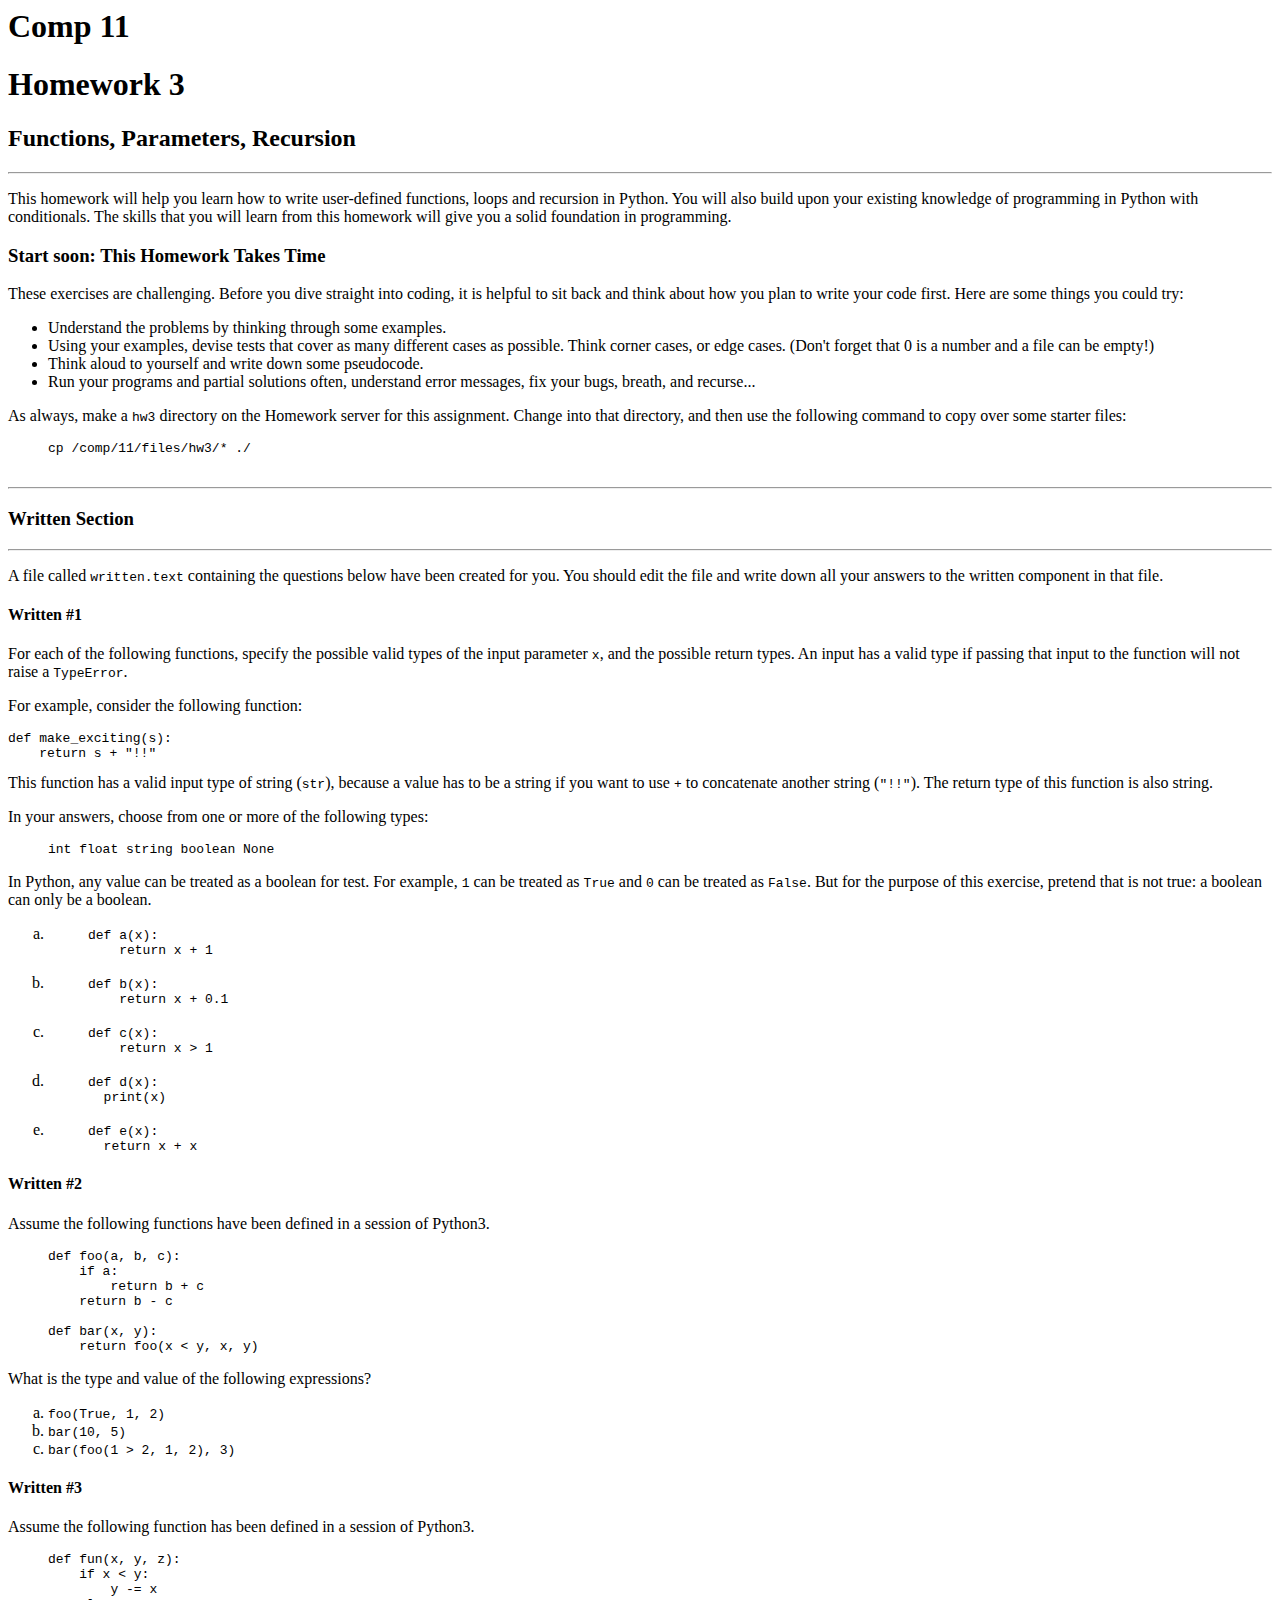
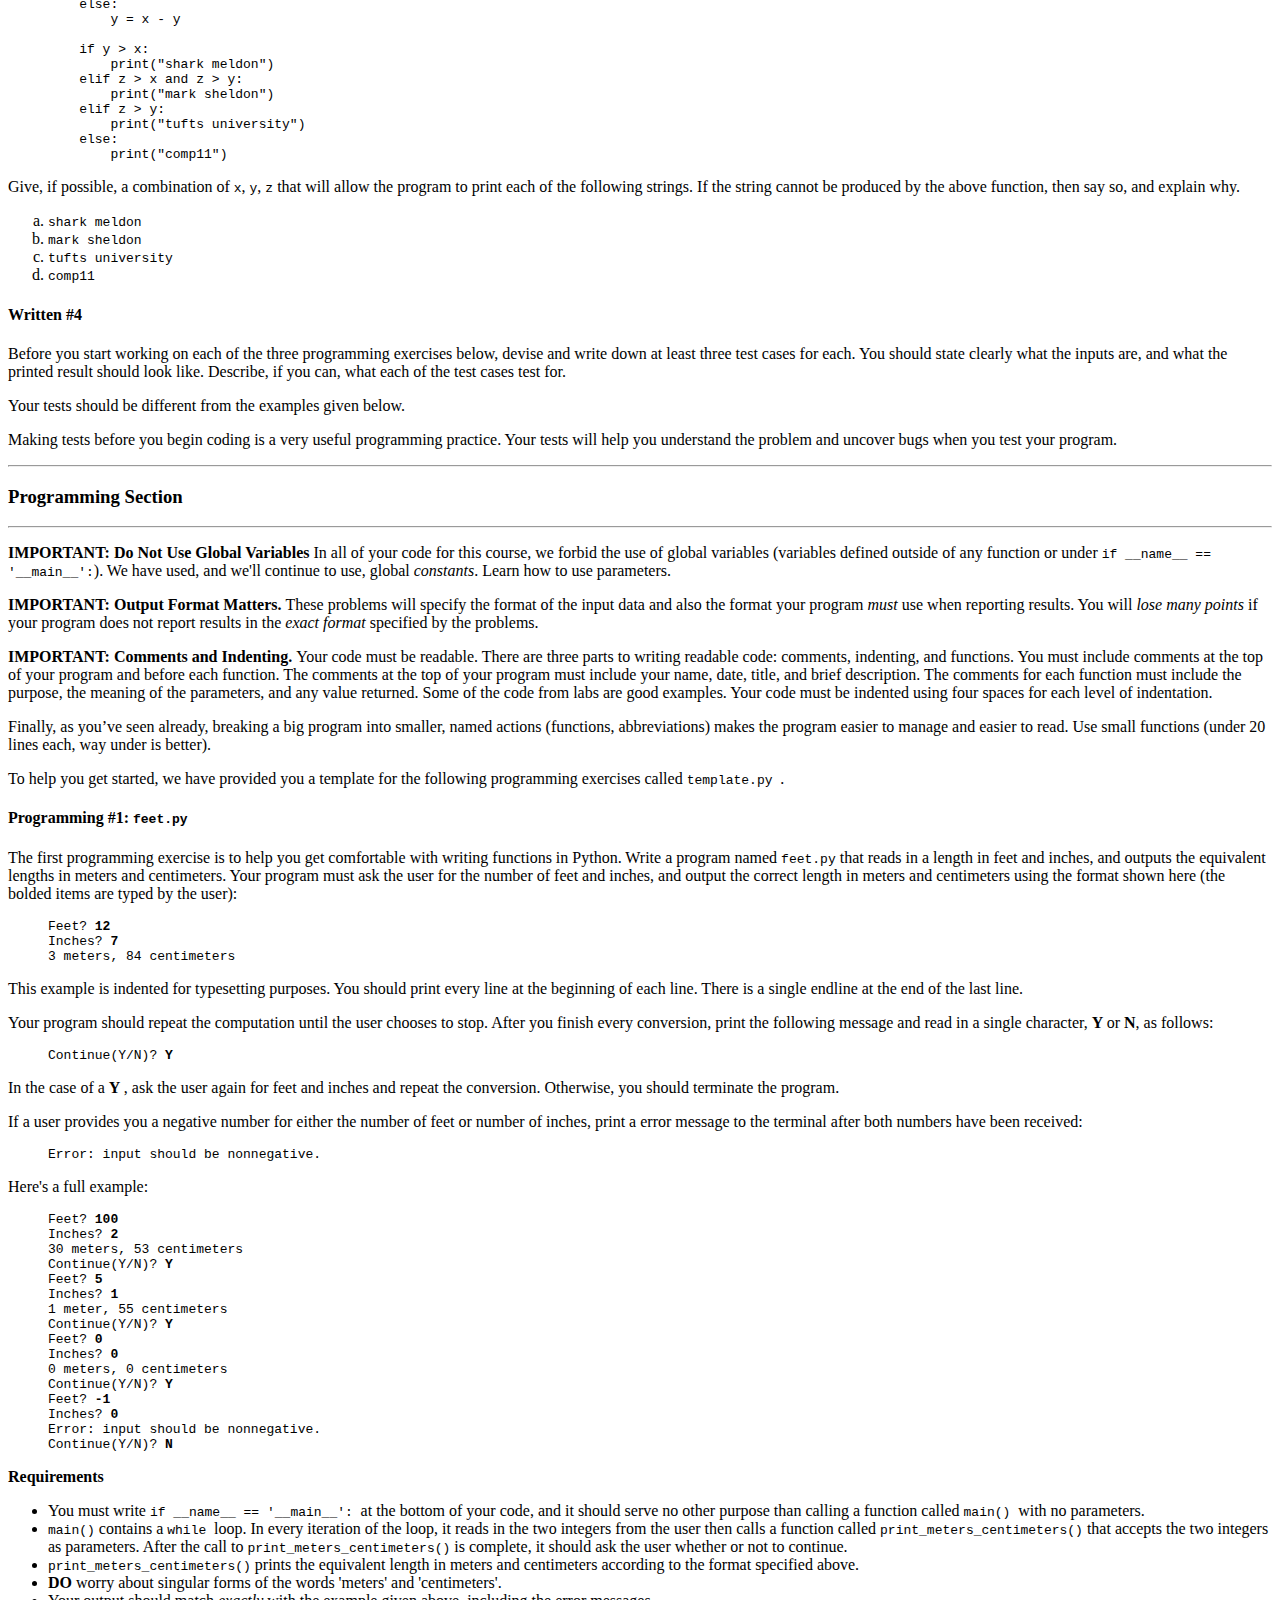
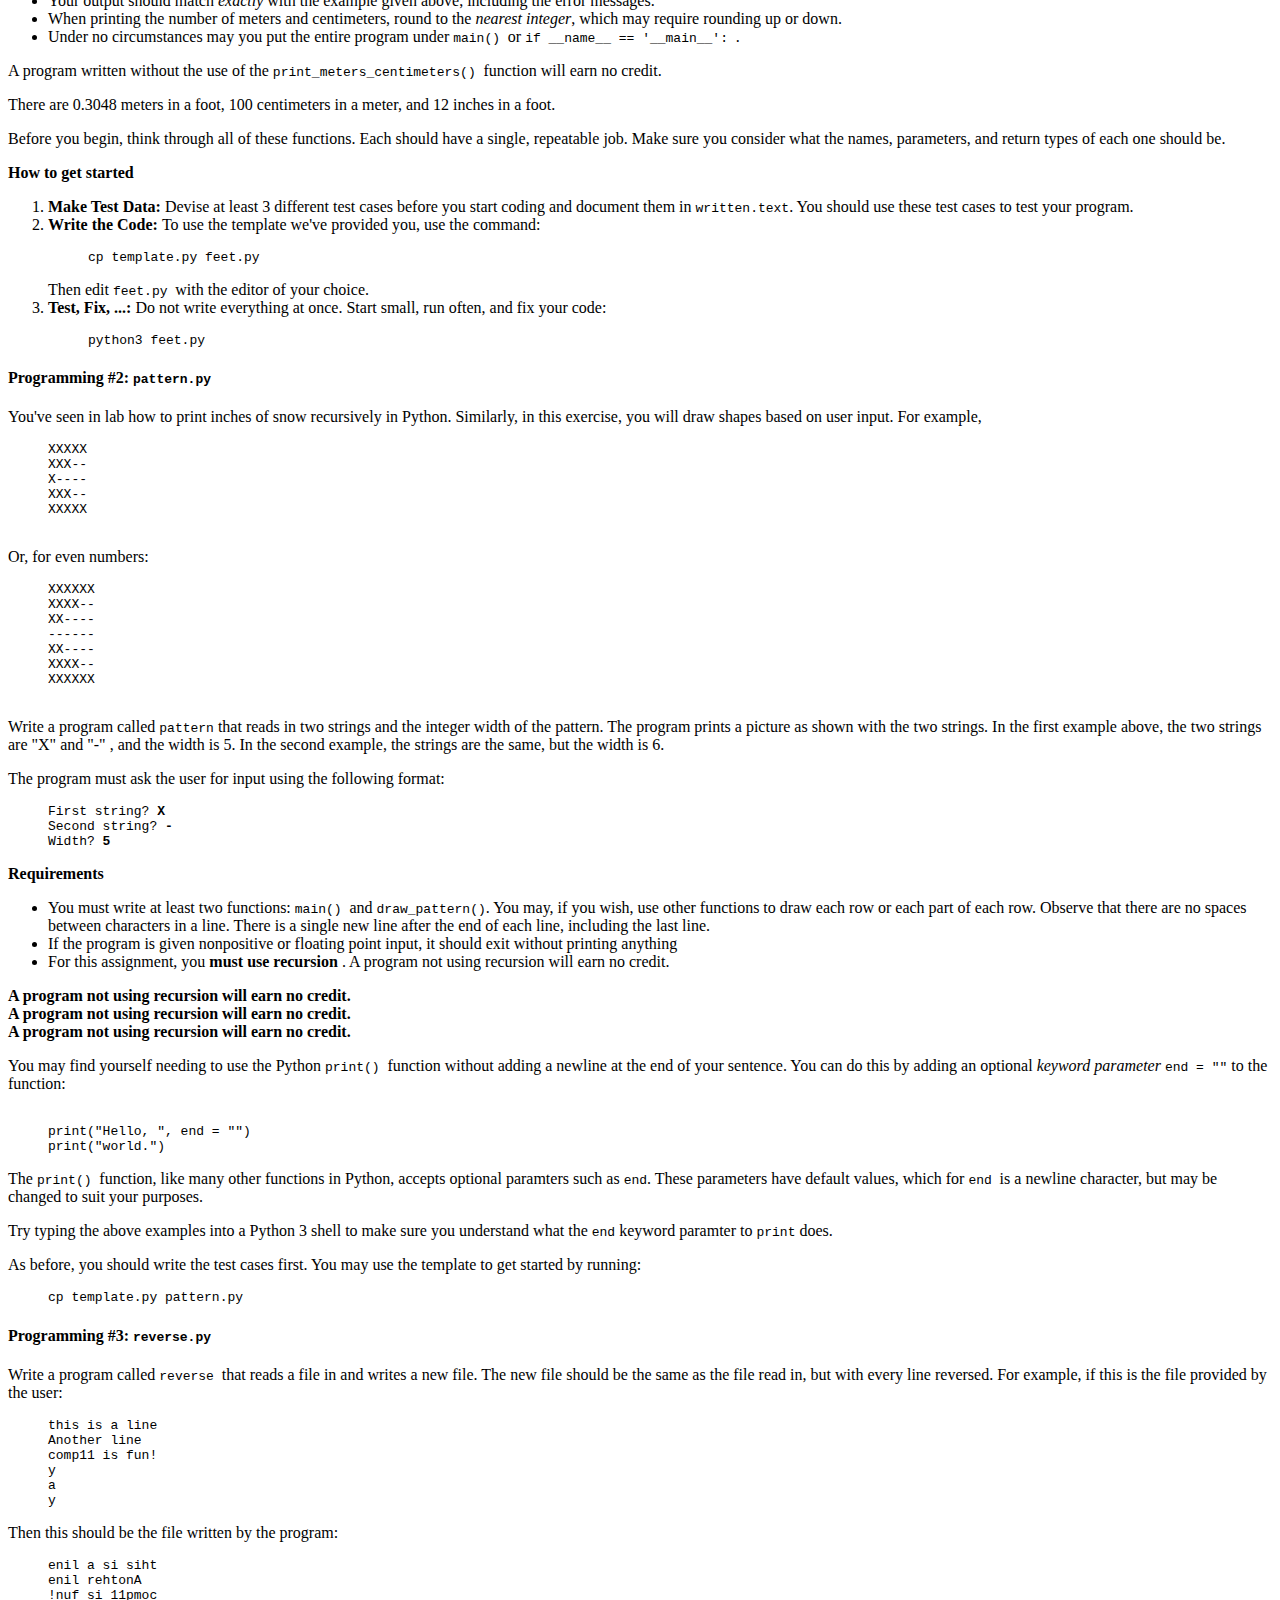
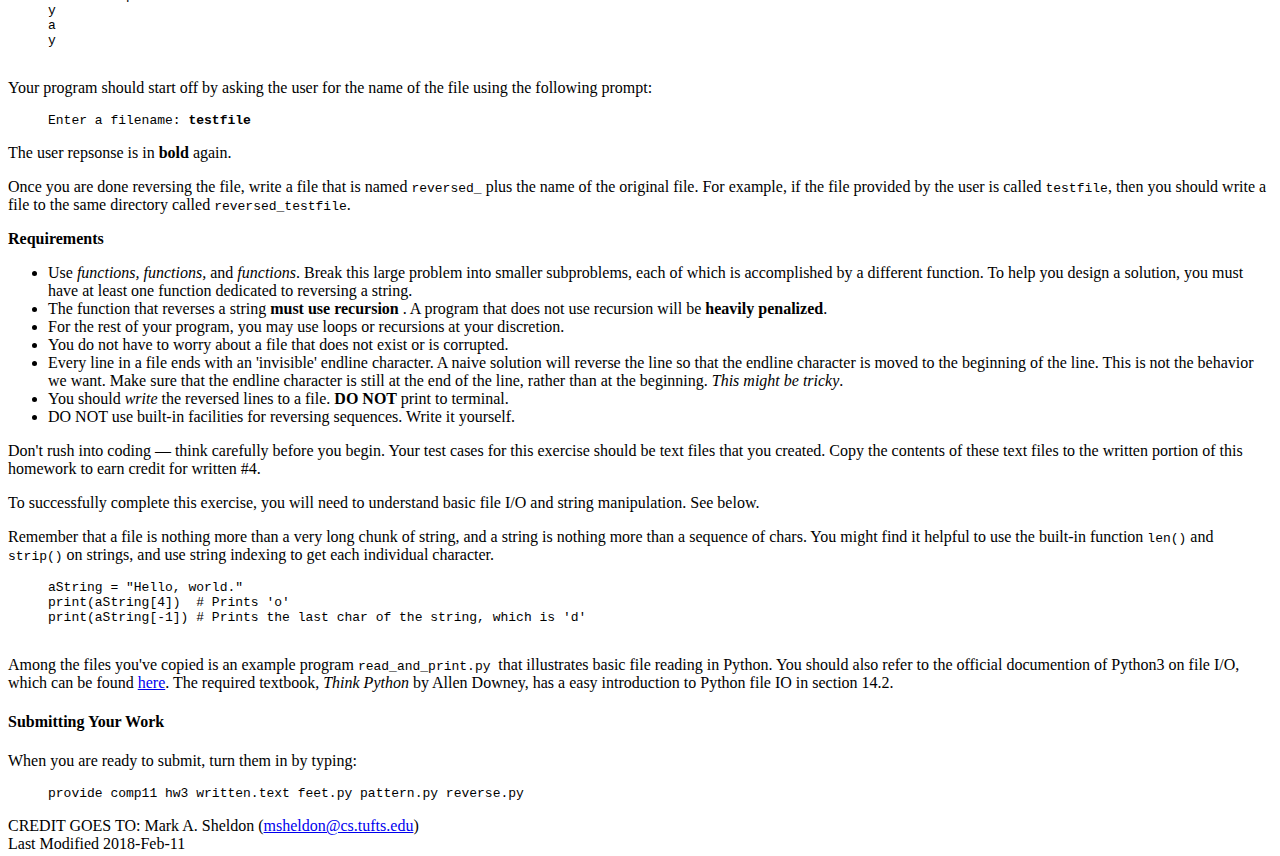
==== comp11-example.html @ ce2f3306 "Create comp11-example.html" ====
<html>
<head>
  <title>Tufts:  Comp 11 HW 3</title>
  <link rel = "stylesheet" type = "text/css" href = "../../course.css">
</head>
<body>
<div id = "topmatter">
    <h1>Comp 11</h1>
    <h1>Homework 3</h1>
  </div>
</div>
<div id = "maincontent" class = "plain_text">
  <h2> Functions, Parameters, Recursion </h2>
  <hr>
  <p> This homework will help you learn how to write user-defined
  functions, loops and recursion in Python.  You will also build upon
  your existing knowledge of programming in Python with
  conditionals.  The skills that you will learn from this homework will
  give you a solid foundation in programming. </p>

  <h3> Start soon: This Homework Takes Time </h3>
  <p> These exercises are challenging.  Before you dive straight into
  coding, it is helpful to sit back and think about how you plan to
  write your code first.  Here are some things you could try:

    <ul> 
      <li> Understand the problems by thinking through some examples.
      <li> Using your examples, devise tests that cover as many
        different cases as possible.  Think corner cases, or edge
        cases.  (Don't forget that 0 is a number and a file can be
        empty!) </li>
      <li> Think aloud to yourself and write down some pseudocode. </li>
      <li> Run your programs and partial solutions often, understand
        error messages, fix your bugs, breath, and recurse... </li>
    </ul></p>

    <p> As always, make a <code>hw3</code> directory on the Homework
    server for this assignment.  Change into that directory, and then
    use the following command to copy over some starter files: </p>
      <blockquote><pre>
cp /comp/11/files/hw3/* ./
  </pre></blockquote>

  <hr>
  <h3> Written Section </h3>
  <hr>
  <p> A file called <code> written.text</code> containing the questions
  below have been created for you.  You should edit the file and write
  down all your answers to the written component in that file.</p>
  <h4> Written #1 </h4>
  <p> For each of the following functions, specify the possible valid
  types of the input parameter <code> x</code>, and the possible
  return types.  An input has a valid type if passing that input to the
    function will not raise a <code> TypeError</code>. </p>
  <p>
    For example, consider the following function:
    <pre>
def make_exciting(s):
    return s + "!!" </pre>
    This function has a valid input type of string (<code>str</code>),
    because a value has to be a string if you want to
    use <code>+</code> to concatenate another string
    (<code>"!!"</code>).   The return type of this function is also
    string. 
  </p>
  <p> In your answers, choose from one or more of the following
  types: </p>
  <blockquote><pre>int float string boolean None</pre></blockquote>

  <p> In Python, any value can be treated as a boolean for test.  For
  example, <code>1</code> can be treated as <code>True</code>
  and <code>0</code> can be treated as <code>False</code>.  But for
  the purpose of this exercise, pretend that is not true: a boolean
  can only be a boolean. </p>

  <ol type = "a">
  <li>
  <blockquote><pre>
def a(x):
    return x + 1 </pre></blockquote>
  <li>
    <blockquote><pre>
def b(x):
    return x + 0.1 </pre></blockquote>
  <li>
    <blockquote><pre>
def c(x):
    return x > 1 </pre></blockquote>
  <li>
    <blockquote><pre>
def d(x):
  print(x) </pre></blockquote>
  <li>
    <blockquote><pre>
def e(x):
  return x + x </pre></blockquote>
  </ol>
  <h4>Written #2</h4>

  <p>Assume the following functions have been defined in a session of
  Python3. </p>

  <blockquote><pre>
def foo(a, b, c):
    if a:
        return b + c
    return b - c

def bar(x, y):
    return foo(x < y, x, y) </pre></blockquote>

  <p>What is the type and value of the following expressions? </p>

  <ol type = "a">
  <li> <code> foo(True, 1, 2) </code>
  <li> <code> bar(10, 5) </code>
  <li> <code> bar(foo(1 > 2, 1, 2), 3) </code>
  </ol>

  <h4> Written #3 </h4>

  <p>Assume the following function has been defined in a session of
  Python3. </p>

  <blockquote><pre>
def fun(x, y, z):
    if x < y:
        y -= x
    else:
        y = x - y
    
    if y > x:    
        print("shark meldon")
    elif z > x and z > y:
        print("mark sheldon")
    elif z > y:
        print("tufts university")
    else:
        print("comp11") </pre></blockquote>
  <p> Give, if possible, a combination
  of <code>x</code>, <code>y</code>, <code>z</code> that will allow
  the program to print each of the following strings. If the string
  cannot be produced by the above function, then say so, and explain
  why. </p>

  <ol type = "a">
    <li> <code> shark meldon </code> 
    <li> <code> mark sheldon </code>
    <li> <code> tufts university </code>
    <li> <code> comp11 </code>
  </ol>

  <h4> Written #4 </h4>

  <p> Before you start working on each of the three programming
  exercises below, devise and write down at least three test cases for
  each.  You should state clearly what the inputs are, and what the
  printed result should look like.  Describe, if you can, what each of
  the test cases test for. </p>

  <p> Your tests should be different from the examples given below. </p>

  <p> Making tests before you begin coding is a very useful
  programming practice.  Your tests will help you understand the
  problem and uncover bugs when you test your program. </p>
  <hr>
  <h3> Programming Section </h3>
  <hr>
  <p> <b> IMPORTANT: Do Not Use Global Variables </b> In all of your code for this course, we forbid the use of global variables (variables defined outside of any function or under <code> if __name__ == '__main__':</code>). We have used, and we'll continue to use, global <i> constants</i>. Learn how to use parameters.</p> 

  <p> <b> IMPORTANT: Output Format Matters. </b> These problems will
  specify the format of the input data and also the format your
  program <i> must </i> use when reporting results. You will <i> lose
  many points </i> if your program does not report results in the <i>
  exact format </i> specified by the problems. </p>

  <p><b> IMPORTANT: Comments and Indenting. </b> Your code must be
  readable. There are three parts to writing readable code: comments,
  indenting, and functions.  You must include comments at the top of
  your program and before each function. The comments at the top of
  your program must include your name, date, title, and brief
  description.  The comments for each function must include the
  purpose, the meaning of the parameters, and any value returned. Some
  of the code from labs are good examples.  Your code must be indented
  using four spaces for each level of indentation. </p>
  <p> Finally, as you’ve seen already, breaking a big program into
  smaller, named actions (functions, abbreviations) makes the program
  easier to manage and easier to read. Use small functions (under 20
  lines each, way under is better). </p>

  <p> To help you get started, we have provided you a template for the
  following programming exercises called <code>
  template.py </code>. </p>


  <h4> Programming #1: <code> feet.py </code></h4>

  <p> The first programming exercise is to help you get comfortable
  with writing functions in Python. Write a program
  named <code>feet.py</code> that reads in a length in feet and
  inches, and outputs the equivalent lengths in meters and
  centimeters. Your program must ask the user for the number of feet
  and inches, and output the correct length in meters and centimeters
  using the format shown here (the bolded items are typed by the
  user): </p>
    <blockquote><code>
    Feet? <b> 12 </b> <br>
    Inches? <b> 7</b> <br>
    3 meters, 84 centimeters
    </code></blockquote>
  <p> This example is indented for typesetting purposes. You should
  print every line at the beginning of each line. There is a single
  endline at the end of the last line. </p>
  <p>Your program should repeat the computation until the user chooses
  to stop. After you finish every conversion, print the following
  message and read in a single character, <b> Y </b> or <b> N</b>, as
  follows: </p>
    <blockquote><code> Continue(Y/N)? <b> Y</b> </code> </blockquote>
  <p> In the case of a <b> Y </b>, ask the user again for feet and
  inches and repeat the conversion. Otherwise, you should terminate
  the program. </p>

  <p> If a user provides you a negative number for either the number
  of feet or number of inches, print a error message to the terminal
  after both numbers have been received:</p>
  <blockquote><pre>Error: input should be nonnegative.</pre></blockquote> 
  <p> Here's a full example: </p>

  <blockquote><code>
    Feet? <b> 100 </b> <br>
    Inches? <b> 2 </b> <br>
    30 meters, 53 centimeters <br>
    Continue(Y/N)? <b> Y</b> <br>
    Feet? <b> 5 </b> <br>
    Inches? <b> 1 </b> <br>
    1 meter, 55 centimeters <br>
    Continue(Y/N)? <b> Y</b> <br>
    Feet? <b> 0 </b> <br>
    Inches? <b> 0 </b> <br>
    0 meters, 0 centimeters <br>
    Continue(Y/N)? <b> Y</b> <br>
    Feet? <b> -1 </b> <br>
    Inches? <b> 0 </b> <br>
    Error: input should be nonnegative. <br>
    Continue(Y/N)? <b> N</b> <br>
    </code></blockquote>

  <p> <b> Requirements</b> 
    <ul>
      <li> You must write <code> if __name__ == '__main__': </code> at
      the bottom of your code, and it should serve no other purpose
      than calling a function called <code> main() </code> with no
      parameters. </li>
      <li> <code> main()</code> contains a <code> while </code>
      loop. In every iteration of the loop, it reads in the two
      integers from the user then calls a function
      called <code>print_meters_centimeters()</code> that accepts the
      two integers as parameters. After the call
      to <code>print_meters_centimeters()</code> is complete, it
      should ask the user whether or not to continue.</li>
      <li><code>print_meters_centimeters()</code> prints the
      equivalent length in meters and centimeters according to the
      format specified above. </li>
      <li> <b> DO </b> worry about singular forms of the words
      'meters' and 'centimeters'. </li>
      <li> Your output should match <i> exactly </i> with the example
      given above, including the error messages. </li>
      <li> When printing the number of meters and centimeters, round to the <i> nearest integer</i>, which may require rounding up or down. </li>
      <li> Under no circumstances may you put the entire program under <code> main() </code> or <code> if __name__ == '__main__': </code>. </li>
    </ul>
  </p> 
  <p> A program written without the use of
  the <code>print_meters_centimeters() </code> function will earn no
  credit.</p>
  <p> There are 0.3048 meters in a foot, 100 centimeters in a meter,
  and 12 inches in a foot. </p>
  <p> Before you begin, think through all of these functions. Each
  should have a single, repeatable job. Make sure you consider what
  the names, parameters, and return types of each one should be. </p>
  </pre></blockquote>

  <p> <b> How to get started </b> </p>
  <ol> 
    <li> <b> Make Test Data: </b> Devise at least 3 different test
    cases before you start coding and document them in <code>
    written.text</code>. You should use these test cases to test your
    program.</li>
    <li> <b> Write the Code: </b> To use the template we've provided
    you, use the command:
  <blockquote><code>cp template.py feet.py</code> </blockquote> 
  Then edit <code> feet.py </code> with the editor of your choice.  </li>
    <li> <b> Test, Fix, ...: </b> Do not write everything at once. Start small, run often, and fix your code:
      <blockquote><code>python3 feet.py</code> </blockquote></li>
  </ol>


  <h4> Programming #2: <code>pattern.py </code> </h4>
  <p> You've seen in lab how to print inches of snow recursively in
  Python. Similarly, in this exercise, you will draw shapes based on
  user input. For example,
  <blockquote><pre>
XXXXX
XXX--
X----
XXX--
XXXXX
  </pre></blockquote>
  Or, for even numbers:
    <blockquote><pre>
XXXXXX
XXXX--
XX----
------
XX----
XXXX--
XXXXXX
  </pre></blockquote></p>
  <p> Write a program called <code> pattern</code> that reads in two
  strings and the integer width of the pattern.  The program prints a
  picture as shown with the two strings.  In the first example above,
  the two strings are "X" and "-" , and the width is 5.  In the second
  example, the strings are the same, but the width is 6. </p>

  <p> The program must ask the user for input using the following format:</p>
  <blockquote><code>
    First string? <b> X</b><br>
    Second string? <b> - </b><br>
    Width? <b> 5 </b>
    </code> </blockquote>

  <p> <b> Requirements</b> 
    <ul> <li> You must write at least two functions: <code>
    main() </code> and <code> draw_pattern()</code>. You may, if you
    wish, use other functions to draw each row or each part of each
    row. Observe that there are no spaces between characters in a
    line. There is a single new line after the end of each line,
    including the last line. </li>
    <li> If the program is given nonpositive or floating point input,
    it should exit without printing anything </li>
    <li> For this assignment, you <b> must use recursion </b>. A
    program not using recursion will earn no credit. </li>
    </ul>
  </p>
  <p> <b> A program not using recursion will earn no credit. <br>
          A program not using recursion will earn no credit. <br>
          A program not using recursion will earn no credit. <br> </b></p>

  <!-- <p> <b> Printing in Python </b> </p> -->
  <p> You may find yourself needing to use the Python <code>
  print() </code> function without adding a newline at the end of your
  sentence. You can do this by adding an optional <em>keyword
  parameter</em> <code> end = ""</code> to the function: </p>
  <blockquote><pre> 
print("Hello, ", end = "")
print("world.")
</pre></blockquote>
    <p> The <code> print() </code> function, like many other functions
    in Python, accepts optional paramters such as <code>
    end</code>. These parameters have default values, which for <code>
    end </code> is a newline character, but may be changed to suit
      your purposes. </p>
    <p>Try typing the above examples into a Python 3 shell to make
    sure you understand what the <code>end</code> keyword paramter
    to <code>print</code> does.</p>


  <p> As before, you should write the test cases first. You may use the template to get started by running: </p>
  <blockquote><code>cp template.py pattern.py</code> </blockquote>

  <h4> Programming #3: <code> reverse.py </code></h4>
  <p> Write a program called <code> reverse </code> that reads a file
  in and writes a new file. The new file should be the same as the
  file read in, but with every line reversed. For example, if this is
  the file provided by the user:</p>
  <blockquote> <pre>
this is a line
Another line
comp11 is fun!
y
a
y
</pre></blockquote>
  <p> Then this should be the file written by the program: </p>

  <blockquote> <pre>
enil a si siht
enil rehtonA
!nuf si 11pmoc
y
a
y
  </pre></blockquote>
  <p> Your program should start off by asking the user for the name of
  the file using the following prompt: </p>
  <blockquote><code>Enter a filename: <b>testfile</b> </code></blockquote>

  <p>The user repsonse is in <b>bold</b> again.</p>
  <p> Once you are done reversing the file, write a file that is
  named <code> reversed_</code> plus the name of the original
  file. For example, if the file provided by the user is called <code>
  testfile</code>, then you should write a file to the same directory
  called <code> reversed_testfile</code>. </p>



  <p> <b> Requirements</b> 
    <ul> <li> Use <i> functions, functions, </i>and<i>
    functions</i>. Break this large problem into smaller subproblems,
    each of which is accomplished by a different function. To help you
    design a solution, you must have at least one function
    dedicated to reversing a string. </li>
    <li> The function that reverses a string <b> must use
    recursion </b>.  A program that does not use recursion will be <b>
    heavily penalized</b>. </li>
    <li> For the rest of your program, you may use loops or recursions
    at your discretion. </li>
    <li> You do not have to worry about a file that does not exist or
    is corrupted. </li>
    <li> Every line in a file ends with an 'invisible' endline
    character.  A naive solution will reverse the line so that the
    endline character is moved to the beginning of the line. This is
    not the behavior we want.  Make sure that the endline character is
    still at the end of the line, rather than at the beginning. <i>
    This might be tricky</i>. </li>
    <li> You should <i> write </i> the reversed lines to a file. <b>
        DO NOT </b> print to terminal. </li>
    <li> DO NOT use built-in facilities for reversing sequences.
    Write it yourself.
    </ul>
  </p>

  <p> Don't rush into coding &mdash; think carefully before you begin. Your
  test cases for this exercise should be text files that you
  created.  Copy the contents of these text files to the written
  portion of this homework to earn credit for written #4. </p>

  <p> To successfully complete this exercise, you will need to
  understand basic file I/O and string manipulation.  See below.
  </p>
  <p>
    Remember that a file is nothing more than a very long
  chunk of string, and a string is nothing more than a sequence of
  chars. You might find it helpful to use the built-in
  function <code>len()</code> and <code>strip()</code> on strings, and
  use string indexing to get each individual character.</p>
  <blockquote><pre>
aString = "Hello, world."
print(aString[4])  # Prints 'o' 
print(aString[-1]) # Prints the last char of the string, which is 'd'
  </blockquote>

  <p> Among the files you've copied is an example program <code>
  read_and_print.py </code> that illustrates basic file reading in
  Python. You should also refer to the official documention of Python3
  on file I/O, which can be
  found <a href="https://docs.python.org/3/tutorial/inputoutput.html#reading-and-writing-files">here</a>. The
  required textbook, <i> Think Python </i> by Allen Downey, has a easy
  introduction to Python file IO in section 14.2. </p>

  <h4> Submitting Your Work </h4>

  <p> When you are ready to submit, turn them in by typing: </p>
  <blockquote><pre>provide comp11 hw3 written.text feet.py pattern.py reverse.py </blockquote>

<!-- ch 14 sec 9.1 of think python -->
</div>
<div id = "dogtag">
  CREDIT GOES TO:
   Mark A. Sheldon 
   (<a href="mailto:msheldon@cs.tufts.edu">msheldon@cs.tufts.edu</a>)<br>
      
      Last Modified 2018-Feb-11
</div> <!-- dogtag -->

</body>
</html>
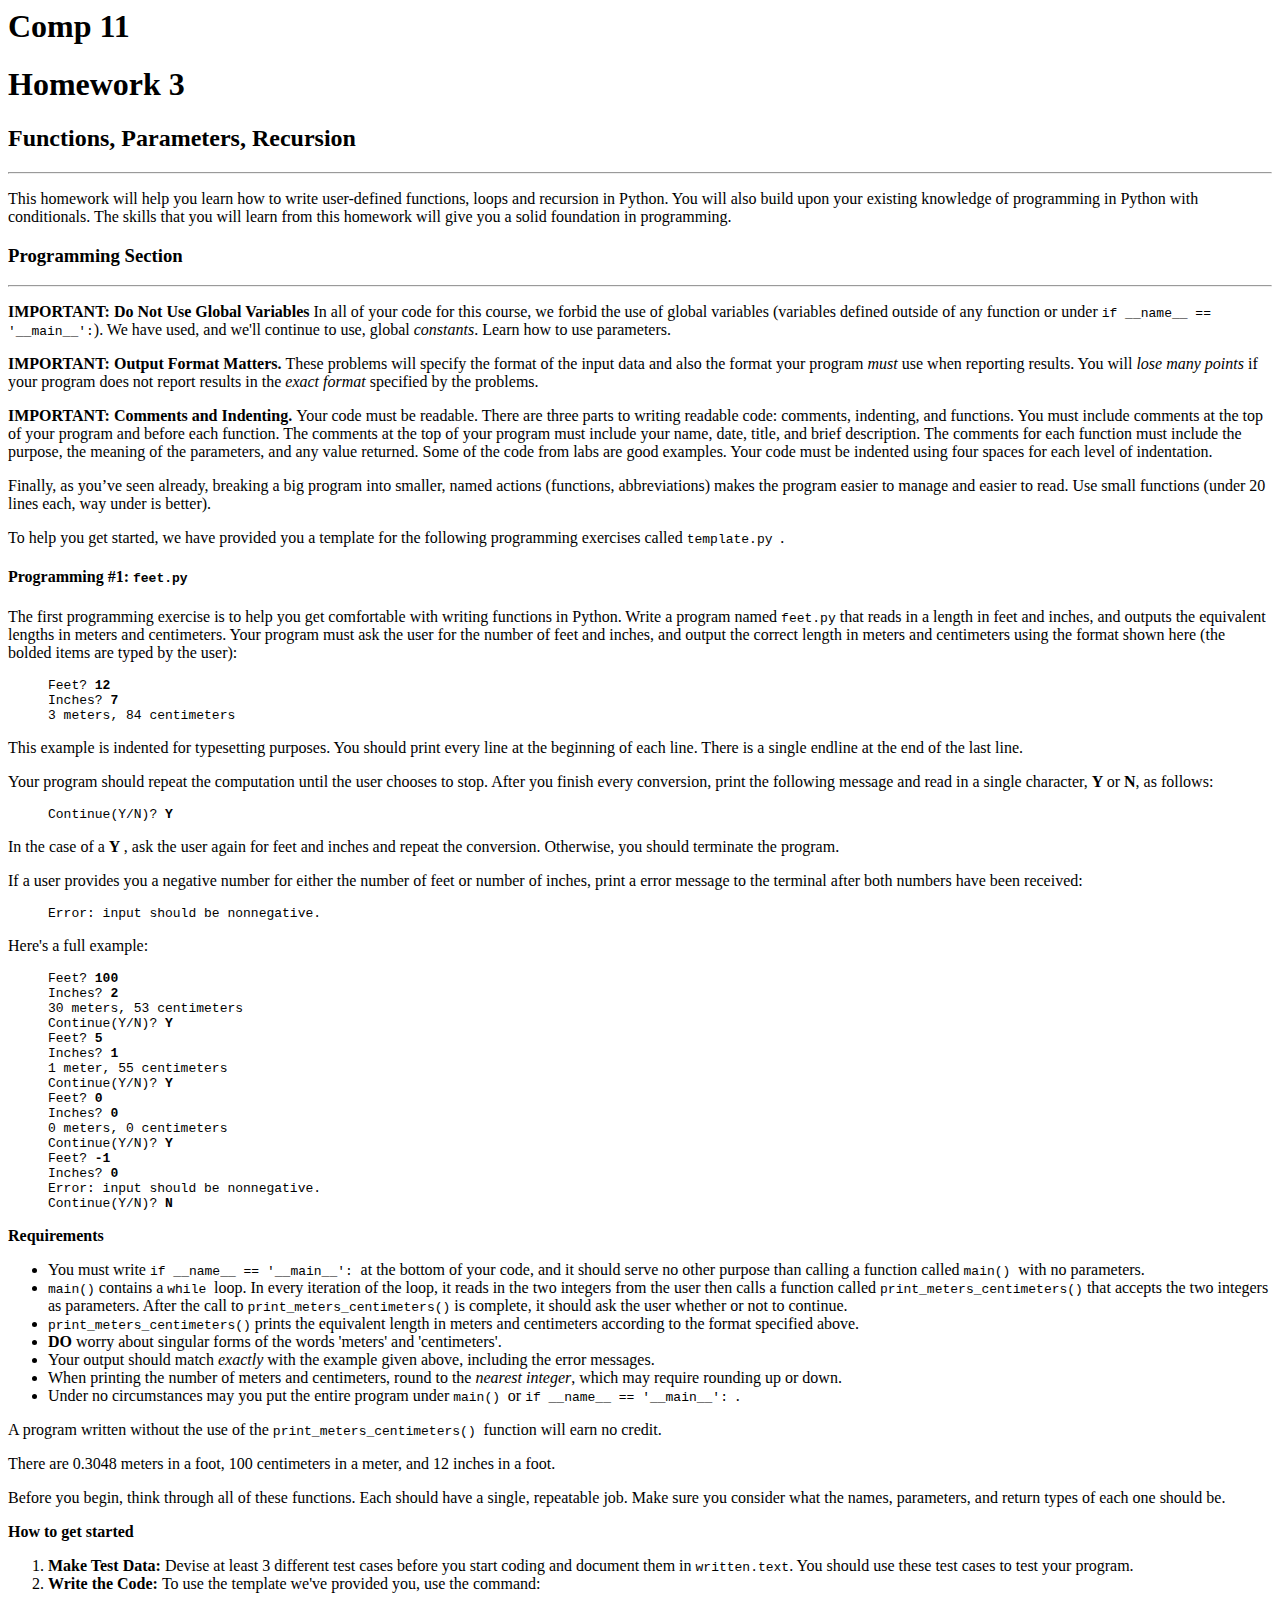
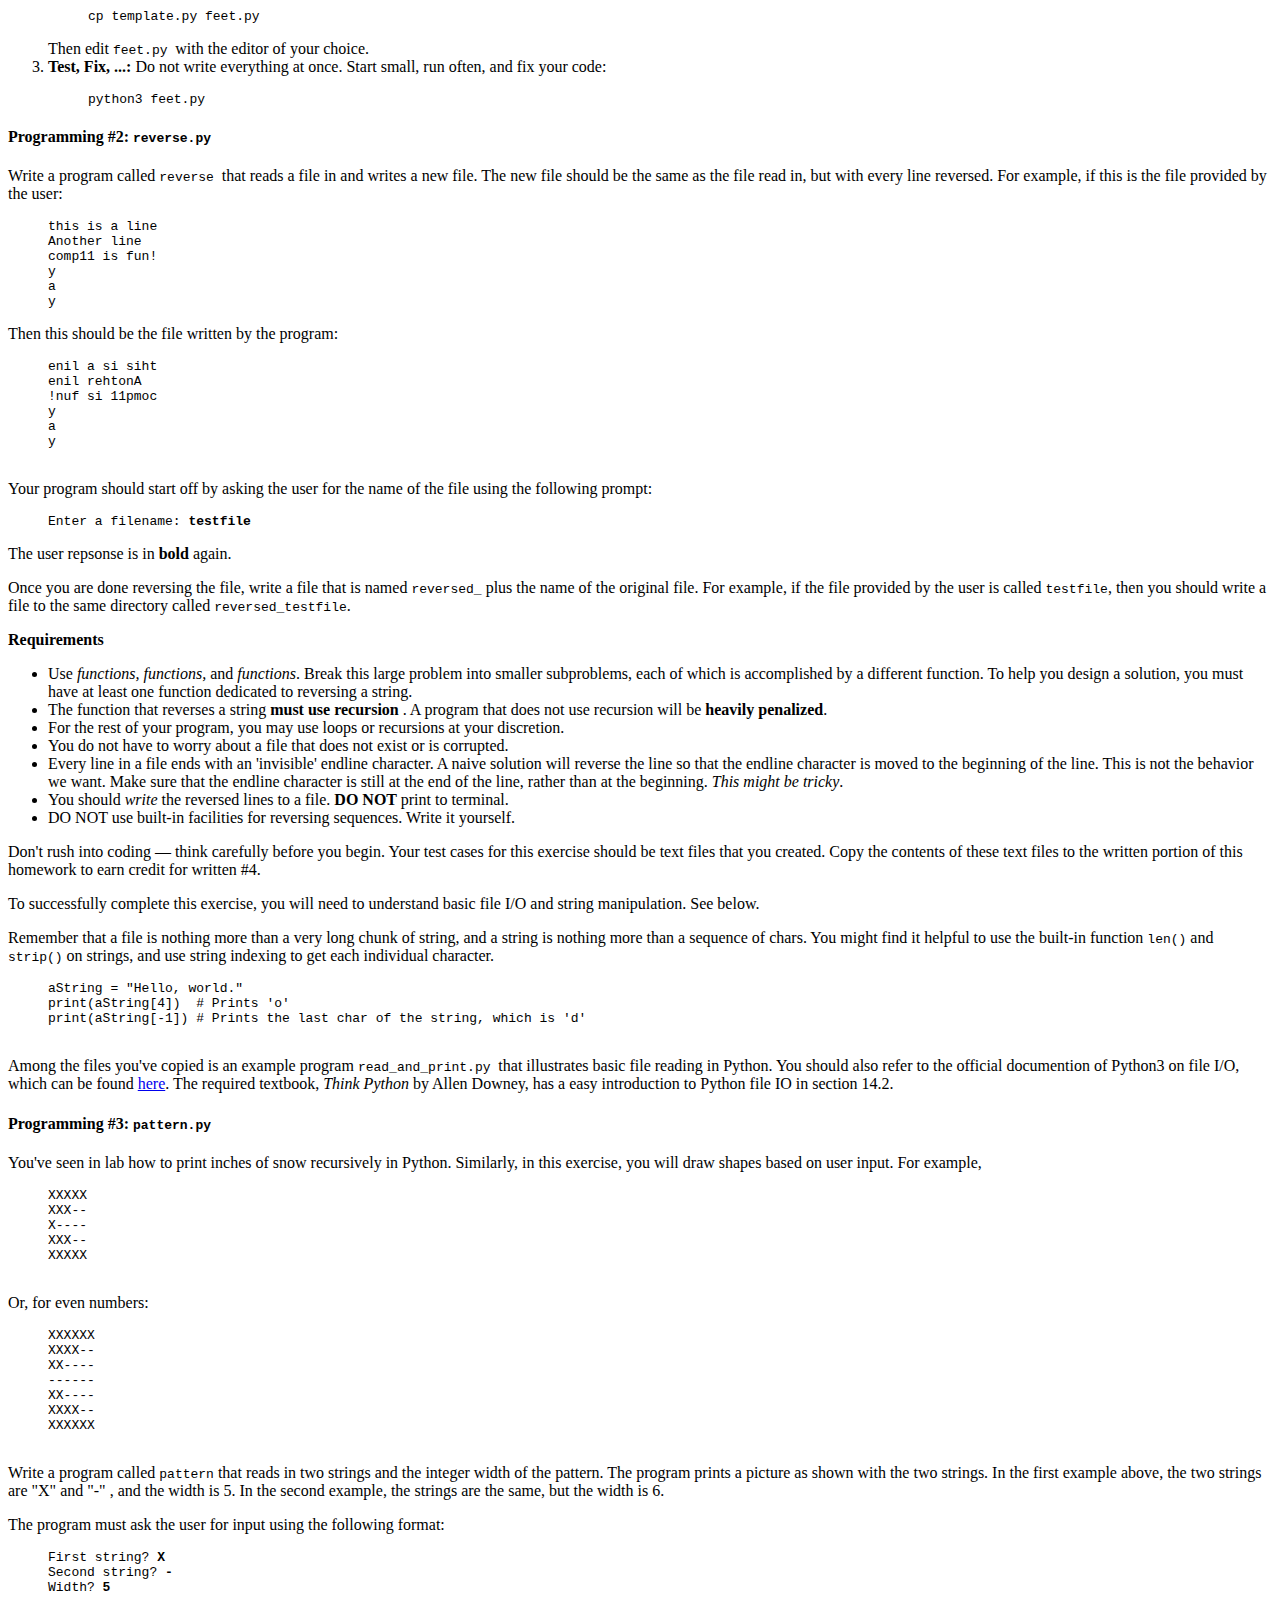
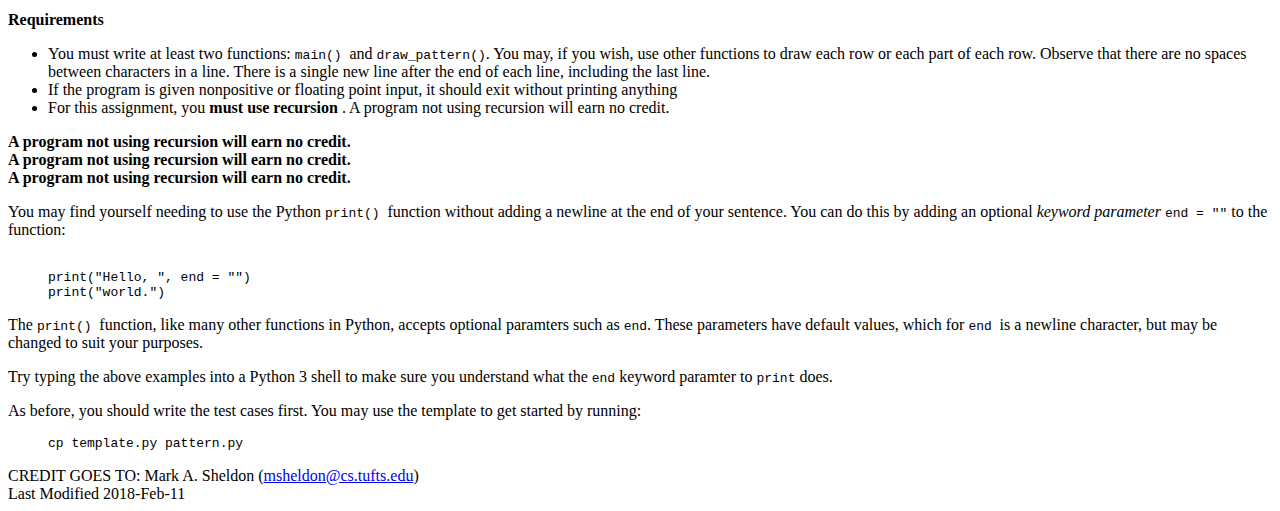
==== commit d46723f6: "Update comp11-example.html" ====
--- a/comp11-example.html
+++ b/comp11-example.html
@@ -19,152 +19,6 @@
   conditionals.  The skills that you will learn from this homework will
   give you a solid foundation in programming. </p>
 
-  <h3> Start soon: This Homework Takes Time </h3>
-  <p> These exercises are challenging.  Before you dive straight into
-  coding, it is helpful to sit back and think about how you plan to
-  write your code first.  Here are some things you could try:
-
-    <ul> 
-      <li> Understand the problems by thinking through some examples.
-      <li> Using your examples, devise tests that cover as many
-        different cases as possible.  Think corner cases, or edge
-        cases.  (Don't forget that 0 is a number and a file can be
-        empty!) </li>
-      <li> Think aloud to yourself and write down some pseudocode. </li>
-      <li> Run your programs and partial solutions often, understand
-        error messages, fix your bugs, breath, and recurse... </li>
-    </ul></p>
-
-    <p> As always, make a <code>hw3</code> directory on the Homework
-    server for this assignment.  Change into that directory, and then
-    use the following command to copy over some starter files: </p>
-      <blockquote><pre>
-cp /comp/11/files/hw3/* ./
-  </pre></blockquote>
-
-  <hr>
-  <h3> Written Section </h3>
-  <hr>
-  <p> A file called <code> written.text</code> containing the questions
-  below have been created for you.  You should edit the file and write
-  down all your answers to the written component in that file.</p>
-  <h4> Written #1 </h4>
-  <p> For each of the following functions, specify the possible valid
-  types of the input parameter <code> x</code>, and the possible
-  return types.  An input has a valid type if passing that input to the
-    function will not raise a <code> TypeError</code>. </p>
-  <p>
-    For example, consider the following function:
-    <pre>
-def make_exciting(s):
-    return s + "!!" </pre>
-    This function has a valid input type of string (<code>str</code>),
-    because a value has to be a string if you want to
-    use <code>+</code> to concatenate another string
-    (<code>"!!"</code>).   The return type of this function is also
-    string. 
-  </p>
-  <p> In your answers, choose from one or more of the following
-  types: </p>
-  <blockquote><pre>int float string boolean None</pre></blockquote>
-
-  <p> In Python, any value can be treated as a boolean for test.  For
-  example, <code>1</code> can be treated as <code>True</code>
-  and <code>0</code> can be treated as <code>False</code>.  But for
-  the purpose of this exercise, pretend that is not true: a boolean
-  can only be a boolean. </p>
-
-  <ol type = "a">
-  <li>
-  <blockquote><pre>
-def a(x):
-    return x + 1 </pre></blockquote>
-  <li>
-    <blockquote><pre>
-def b(x):
-    return x + 0.1 </pre></blockquote>
-  <li>
-    <blockquote><pre>
-def c(x):
-    return x > 1 </pre></blockquote>
-  <li>
-    <blockquote><pre>
-def d(x):
-  print(x) </pre></blockquote>
-  <li>
-    <blockquote><pre>
-def e(x):
-  return x + x </pre></blockquote>
-  </ol>
-  <h4>Written #2</h4>
-
-  <p>Assume the following functions have been defined in a session of
-  Python3. </p>
-
-  <blockquote><pre>
-def foo(a, b, c):
-    if a:
-        return b + c
-    return b - c
-
-def bar(x, y):
-    return foo(x < y, x, y) </pre></blockquote>
-
-  <p>What is the type and value of the following expressions? </p>
-
-  <ol type = "a">
-  <li> <code> foo(True, 1, 2) </code>
-  <li> <code> bar(10, 5) </code>
-  <li> <code> bar(foo(1 > 2, 1, 2), 3) </code>
-  </ol>
-
-  <h4> Written #3 </h4>
-
-  <p>Assume the following function has been defined in a session of
-  Python3. </p>
-
-  <blockquote><pre>
-def fun(x, y, z):
-    if x < y:
-        y -= x
-    else:
-        y = x - y
-    
-    if y > x:    
-        print("shark meldon")
-    elif z > x and z > y:
-        print("mark sheldon")
-    elif z > y:
-        print("tufts university")
-    else:
-        print("comp11") </pre></blockquote>
-  <p> Give, if possible, a combination
-  of <code>x</code>, <code>y</code>, <code>z</code> that will allow
-  the program to print each of the following strings. If the string
-  cannot be produced by the above function, then say so, and explain
-  why. </p>
-
-  <ol type = "a">
-    <li> <code> shark meldon </code> 
-    <li> <code> mark sheldon </code>
-    <li> <code> tufts university </code>
-    <li> <code> comp11 </code>
-  </ol>
-
-  <h4> Written #4 </h4>
-
-  <p> Before you start working on each of the three programming
-  exercises below, devise and write down at least three test cases for
-  each.  You should state clearly what the inputs are, and what the
-  printed result should look like.  Describe, if you can, what each of
-  the test cases test for. </p>
-
-  <p> Your tests should be different from the examples given below. </p>
-
-  <p> Making tests before you begin coding is a very useful
-  programming practice.  Your tests will help you understand the
-  problem and uncover bugs when you test your program. </p>
-  <hr>
   <h3> Programming Section </h3>
   <hr>
   <p> <b> IMPORTANT: Do Not Use Global Variables </b> In all of your code for this course, we forbid the use of global variables (variables defined outside of any function or under <code> if __name__ == '__main__':</code>). We have used, and we'll continue to use, global <i> constants</i>. Learn how to use parameters.</p> 
@@ -294,8 +148,97 @@
       <blockquote><code>python3 feet.py</code> </blockquote></li>
   </ol>
 
-
-  <h4> Programming #2: <code>pattern.py </code> </h4>
+  <h4> Programming #2: <code> reverse.py </code></h4>
+  <p> Write a program called <code> reverse </code> that reads a file
+  in and writes a new file. The new file should be the same as the
+  file read in, but with every line reversed. For example, if this is
+  the file provided by the user:</p>
+  <blockquote> <pre>
+this is a line
+Another line
+comp11 is fun!
+y
+a
+y
+</pre></blockquote>
+  <p> Then this should be the file written by the program: </p>
+
+  <blockquote> <pre>
+enil a si siht
+enil rehtonA
+!nuf si 11pmoc
+y
+a
+y
+  </pre></blockquote>
+  <p> Your program should start off by asking the user for the name of
+  the file using the following prompt: </p>
+  <blockquote><code>Enter a filename: <b>testfile</b> </code></blockquote>
+
+  <p>The user repsonse is in <b>bold</b> again.</p>
+  <p> Once you are done reversing the file, write a file that is
+  named <code> reversed_</code> plus the name of the original
+  file. For example, if the file provided by the user is called <code>
+  testfile</code>, then you should write a file to the same directory
+  called <code> reversed_testfile</code>. </p>
+
+
+
+  <p> <b> Requirements</b> 
+    <ul> <li> Use <i> functions, functions, </i>and<i>
+    functions</i>. Break this large problem into smaller subproblems,
+    each of which is accomplished by a different function. To help you
+    design a solution, you must have at least one function
+    dedicated to reversing a string. </li>
+    <li> The function that reverses a string <b> must use
+    recursion </b>.  A program that does not use recursion will be <b>
+    heavily penalized</b>. </li>
+    <li> For the rest of your program, you may use loops or recursions
+    at your discretion. </li>
+    <li> You do not have to worry about a file that does not exist or
+    is corrupted. </li>
+    <li> Every line in a file ends with an 'invisible' endline
+    character.  A naive solution will reverse the line so that the
+    endline character is moved to the beginning of the line. This is
+    not the behavior we want.  Make sure that the endline character is
+    still at the end of the line, rather than at the beginning. <i>
+    This might be tricky</i>. </li>
+    <li> You should <i> write </i> the reversed lines to a file. <b>
+        DO NOT </b> print to terminal. </li>
+    <li> DO NOT use built-in facilities for reversing sequences.
+    Write it yourself.
+    </ul>
+  </p>
+
+  <p> Don't rush into coding &mdash; think carefully before you begin. Your
+  test cases for this exercise should be text files that you
+  created.  Copy the contents of these text files to the written
+  portion of this homework to earn credit for written #4. </p>
+
+  <p> To successfully complete this exercise, you will need to
+  understand basic file I/O and string manipulation.  See below.
+  </p>
+  <p>
+    Remember that a file is nothing more than a very long
+  chunk of string, and a string is nothing more than a sequence of
+  chars. You might find it helpful to use the built-in
+  function <code>len()</code> and <code>strip()</code> on strings, and
+  use string indexing to get each individual character.</p>
+  <blockquote><pre>
+aString = "Hello, world."
+print(aString[4])  # Prints 'o' 
+print(aString[-1]) # Prints the last char of the string, which is 'd'
+  </blockquote>
+
+  <p> Among the files you've copied is an example program <code>
+  read_and_print.py </code> that illustrates basic file reading in
+  Python. You should also refer to the official documention of Python3
+  on file I/O, which can be
+  found <a href="https://docs.python.org/3/tutorial/inputoutput.html#reading-and-writing-files">here</a>. The
+  required textbook, <i> Think Python </i> by Allen Downey, has a easy
+  introduction to Python file IO in section 14.2. </p>
+    
+<h4> Programming #3: <code>pattern.py </code> </h4>
   <p> You've seen in lab how to print inches of snow recursively in
   Python. Similarly, in this exercise, you will draw shapes based on
   user input. For example,
@@ -368,100 +311,6 @@
   <p> As before, you should write the test cases first. You may use the template to get started by running: </p>
   <blockquote><code>cp template.py pattern.py</code> </blockquote>
 
-  <h4> Programming #3: <code> reverse.py </code></h4>
-  <p> Write a program called <code> reverse </code> that reads a file
-  in and writes a new file. The new file should be the same as the
-  file read in, but with every line reversed. For example, if this is
-  the file provided by the user:</p>
-  <blockquote> <pre>
-this is a line
-Another line
-comp11 is fun!
-y
-a
-y
-</pre></blockquote>
-  <p> Then this should be the file written by the program: </p>
-
-  <blockquote> <pre>
-enil a si siht
-enil rehtonA
-!nuf si 11pmoc
-y
-a
-y
-  </pre></blockquote>
-  <p> Your program should start off by asking the user for the name of
-  the file using the following prompt: </p>
-  <blockquote><code>Enter a filename: <b>testfile</b> </code></blockquote>
-
-  <p>The user repsonse is in <b>bold</b> again.</p>
-  <p> Once you are done reversing the file, write a file that is
-  named <code> reversed_</code> plus the name of the original
-  file. For example, if the file provided by the user is called <code>
-  testfile</code>, then you should write a file to the same directory
-  called <code> reversed_testfile</code>. </p>
-
-
-
-  <p> <b> Requirements</b> 
-    <ul> <li> Use <i> functions, functions, </i>and<i>
-    functions</i>. Break this large problem into smaller subproblems,
-    each of which is accomplished by a different function. To help you
-    design a solution, you must have at least one function
-    dedicated to reversing a string. </li>
-    <li> The function that reverses a string <b> must use
-    recursion </b>.  A program that does not use recursion will be <b>
-    heavily penalized</b>. </li>
-    <li> For the rest of your program, you may use loops or recursions
-    at your discretion. </li>
-    <li> You do not have to worry about a file that does not exist or
-    is corrupted. </li>
-    <li> Every line in a file ends with an 'invisible' endline
-    character.  A naive solution will reverse the line so that the
-    endline character is moved to the beginning of the line. This is
-    not the behavior we want.  Make sure that the endline character is
-    still at the end of the line, rather than at the beginning. <i>
-    This might be tricky</i>. </li>
-    <li> You should <i> write </i> the reversed lines to a file. <b>
-        DO NOT </b> print to terminal. </li>
-    <li> DO NOT use built-in facilities for reversing sequences.
-    Write it yourself.
-    </ul>
-  </p>
-
-  <p> Don't rush into coding &mdash; think carefully before you begin. Your
-  test cases for this exercise should be text files that you
-  created.  Copy the contents of these text files to the written
-  portion of this homework to earn credit for written #4. </p>
-
-  <p> To successfully complete this exercise, you will need to
-  understand basic file I/O and string manipulation.  See below.
-  </p>
-  <p>
-    Remember that a file is nothing more than a very long
-  chunk of string, and a string is nothing more than a sequence of
-  chars. You might find it helpful to use the built-in
-  function <code>len()</code> and <code>strip()</code> on strings, and
-  use string indexing to get each individual character.</p>
-  <blockquote><pre>
-aString = "Hello, world."
-print(aString[4])  # Prints 'o' 
-print(aString[-1]) # Prints the last char of the string, which is 'd'
-  </blockquote>
-
-  <p> Among the files you've copied is an example program <code>
-  read_and_print.py </code> that illustrates basic file reading in
-  Python. You should also refer to the official documention of Python3
-  on file I/O, which can be
-  found <a href="https://docs.python.org/3/tutorial/inputoutput.html#reading-and-writing-files">here</a>. The
-  required textbook, <i> Think Python </i> by Allen Downey, has a easy
-  introduction to Python file IO in section 14.2. </p>
-
-  <h4> Submitting Your Work </h4>
-
-  <p> When you are ready to submit, turn them in by typing: </p>
-  <blockquote><pre>provide comp11 hw3 written.text feet.py pattern.py reverse.py </blockquote>
 
 <!-- ch 14 sec 9.1 of think python -->
 </div>
